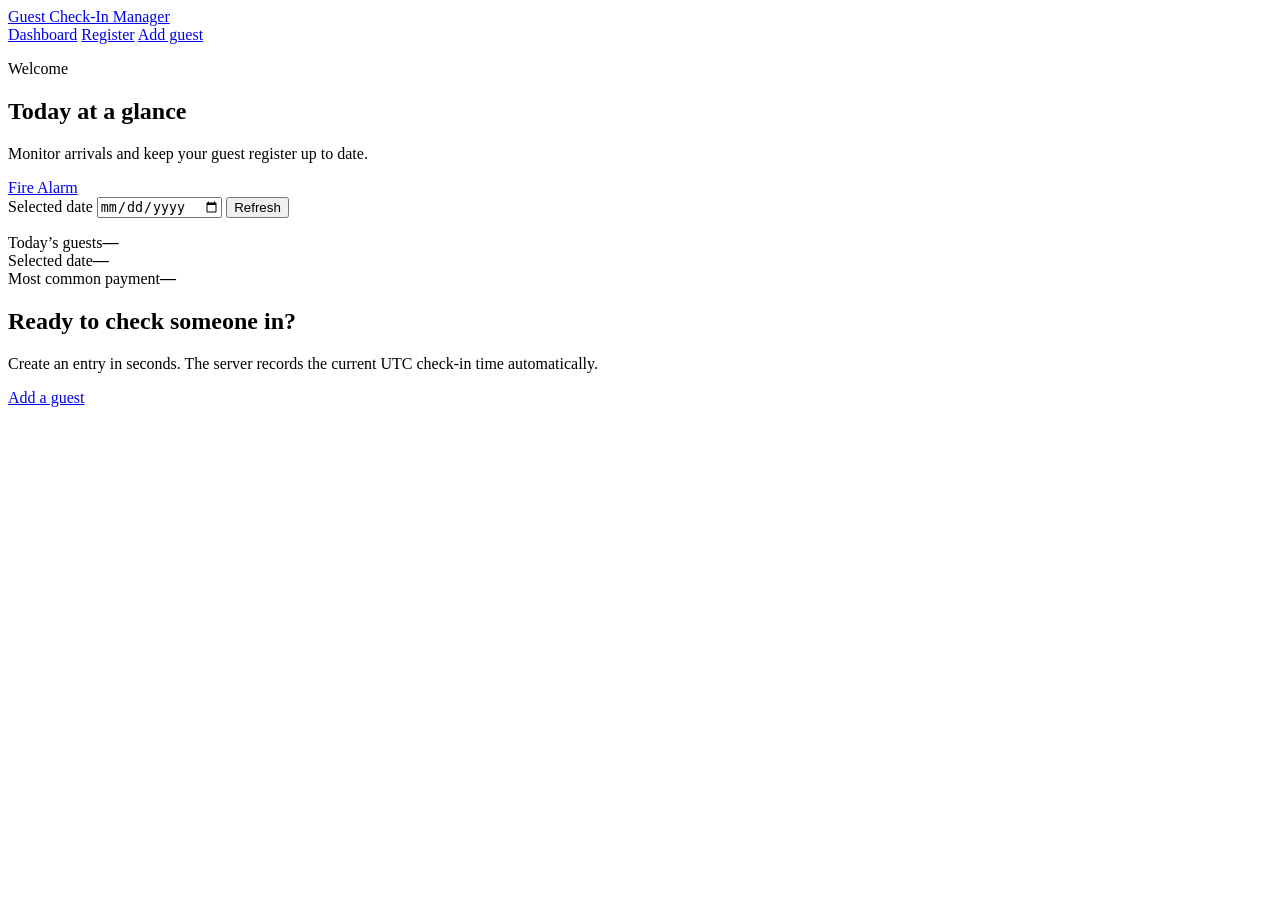
==== frontend/index.html @ 15cc5cbf "mvp created" ====
<!doctype html>
<html lang="en-GB">
  <head>
    <meta charset="utf-8" />
    <meta name="viewport" content="width=device-width, initial-scale=1" />
    <title>Guest Check-In Manager</title>
    <link rel="stylesheet" href="/css/styles.css" />
  </head>
  <body>
    <script>
      window.APP_CONFIG = { API_BASE_URL: "http://localhost:8000" };
    </script>
    <header class="site-header">
      <a class="brand" href="/index.html">Guest Check-In Manager</a>
      <nav aria-label="Main navigation">
        <a href="/index.html">Dashboard</a>
        <a href="/pages/register.html">Register</a>
        <a class="button button-small" href="/pages/new-entry.html"
          >Add guest</a
        >
      </nav>
    </header>
    <main class="container">
      <section class="hero dashboard-hero">
        <p class="eyebrow">Welcome</p>
        <h1>Today at a glance</h1>
        <p class="muted">
          Monitor arrivals and keep your guest register up to date.
        </p>
        <a class="button button-alarm" href="/pages/fire-alarm.html">Fire Alarm</a>
      </section>
      <section class="toolbar" aria-label="Dashboard filters">
        <label for="dashboard-date">Selected date</label>
        <input id="dashboard-date" type="date" />
        <button id="refresh-dashboard" class="button button-secondary">
          Refresh
        </button>
      </section>
      <p id="page-message" class="message" role="status"></p>
      <section class="stats-grid" aria-label="Dashboard statistics">
        <article class="stat-card">
          <span class="stat-label">Today’s guests</span
          ><strong id="today-count">—</strong>
        </article>
        <article class="stat-card">
          <span class="stat-label">Selected date</span
          ><strong id="selected-count">—</strong>
        </article>
        <article class="stat-card">
          <span class="stat-label">Most common payment</span
          ><strong id="common-payment">—</strong>
        </article>
      </section>
      <section class="card callout">
        <h2>Ready to check someone in?</h2>
        <p class="muted">
          Create an entry in seconds. The server records the current UTC
          check-in time automatically.
        </p>
        <a class="button" href="/pages/new-entry.html">Add a guest</a>
      </section>
    </main>
    <script src="/js/app.js"></script>
    <script src="/js/dashboard.js"></script>
  </body>
</html>
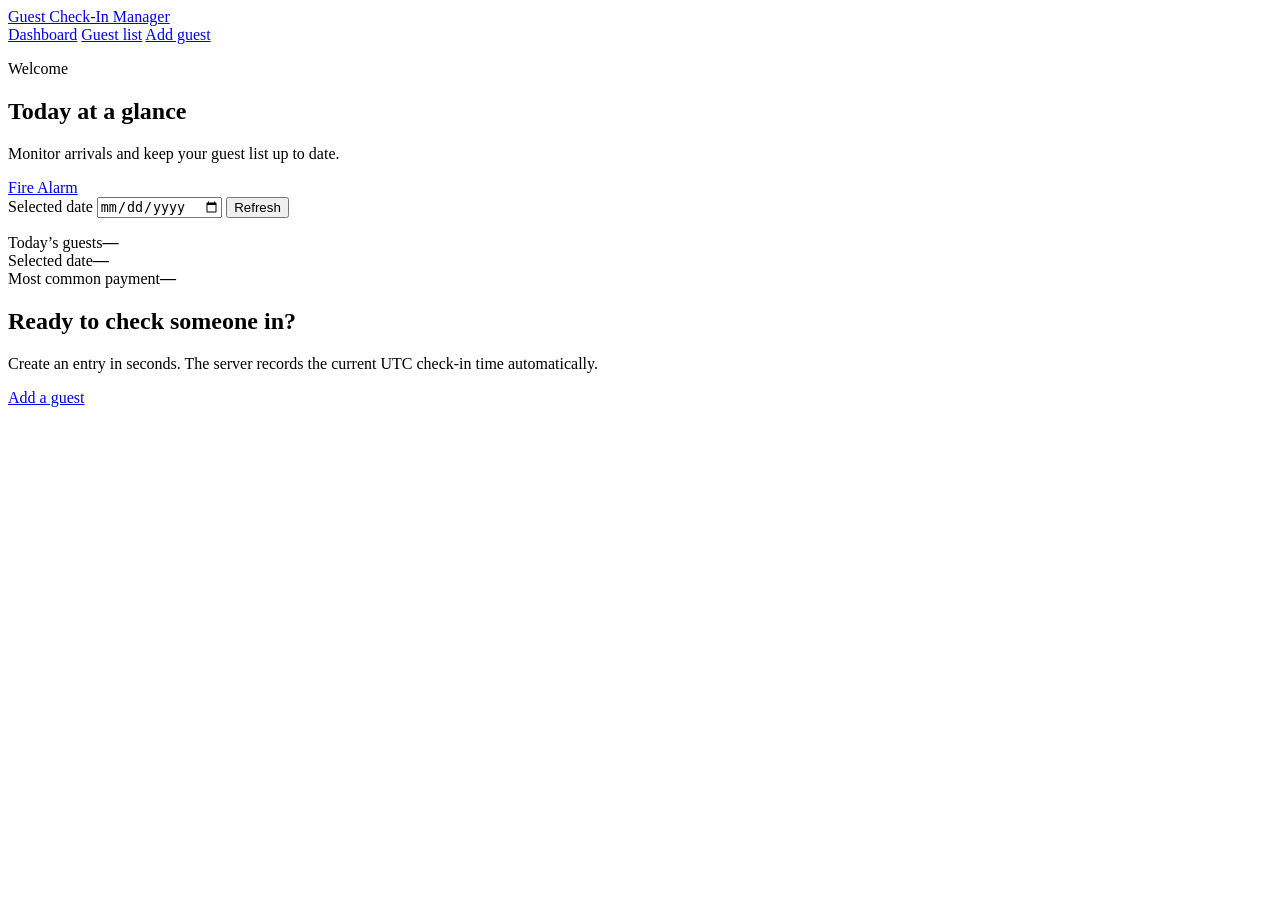
==== commit 03713318: "renamed Register to Guestlist and removed flash" ====
--- a/frontend/index.html
+++ b/frontend/index.html
@@ -1,5 +1,5 @@
 <!doctype html>
-<html lang="en-GB">
+<html lang="en-GB" class="auth-pending">
   <head>
     <meta charset="utf-8" />
     <meta name="viewport" content="width=device-width, initial-scale=1" />
@@ -8,13 +8,13 @@
   </head>
   <body>
     <script>
-      window.APP_CONFIG = { API_BASE_URL: "http://localhost:8000" };
+      window.APP_CONFIG = { API_BASE_URL: "" };
     </script>
     <header class="site-header">
       <a class="brand" href="/index.html">Guest Check-In Manager</a>
       <nav aria-label="Main navigation">
         <a href="/index.html">Dashboard</a>
-        <a href="/pages/register.html">Register</a>
+        <a href="/pages/register.html">Guest list</a>
         <a class="button button-small" href="/pages/new-entry.html"
           >Add guest</a
         >
@@ -25,9 +25,11 @@
         <p class="eyebrow">Welcome</p>
         <h1>Today at a glance</h1>
         <p class="muted">
-          Monitor arrivals and keep your guest register up to date.
+          Monitor arrivals and keep your guest list up to date.
         </p>
-        <a class="button button-alarm" href="/pages/fire-alarm.html">Fire Alarm</a>
+        <a class="button button-alarm" href="/pages/fire-alarm.html"
+          >Fire Alarm</a
+        >
       </section>
       <section class="toolbar" aria-label="Dashboard filters">
         <label for="dashboard-date">Selected date</label>
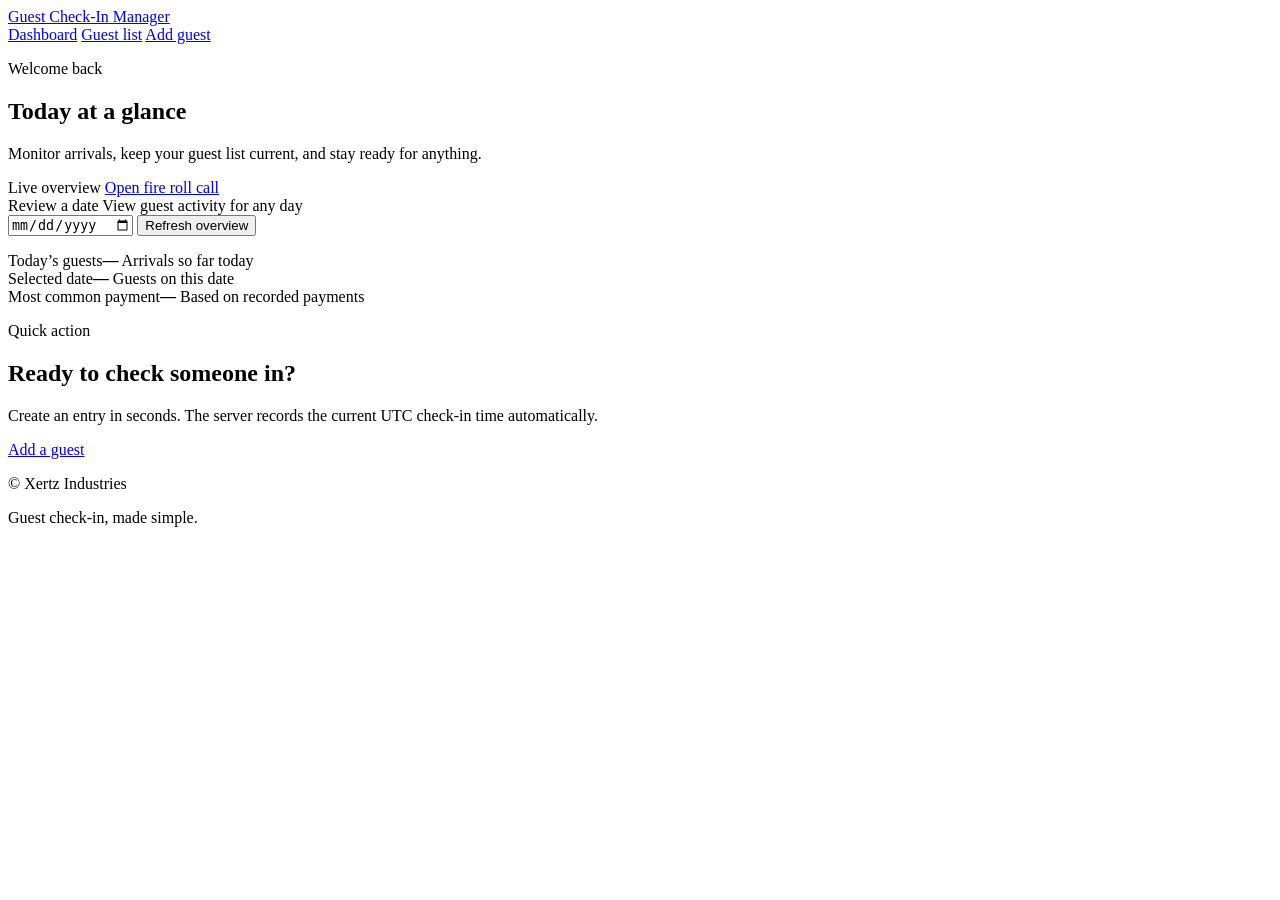
==== commit 3d66b6ff: "improve UI and add footer" ====
--- a/frontend/index.html
+++ b/frontend/index.html
@@ -21,21 +21,30 @@
       </nav>
     </header>
     <main class="container">
-      <section class="hero dashboard-hero">
-        <p class="eyebrow">Welcome</p>
-        <h1>Today at a glance</h1>
-        <p class="muted">
-          Monitor arrivals and keep your guest list up to date.
-        </p>
-        <a class="button button-alarm" href="/pages/fire-alarm.html"
-          >Fire Alarm</a
-        >
+      <section class="dashboard-hero">
+        <div class="hero-copy">
+          <p class="eyebrow">Welcome back</p>
+          <h1>Today at a glance</h1>
+          <p class="muted">
+            Monitor arrivals, keep your guest list current, and stay ready for
+            anything.
+          </p>
+        </div>
+        <div class="hero-actions">
+          <span class="status-badge"><span aria-hidden="true"></span>Live overview</span>
+          <a class="button button-alarm" href="/pages/fire-alarm.html"
+            >Open fire roll call</a
+          >
+        </div>
       </section>
-      <section class="toolbar" aria-label="Dashboard filters">
-        <label for="dashboard-date">Selected date</label>
+      <section class="toolbar dashboard-toolbar" aria-label="Dashboard filters">
+        <div class="toolbar-field">
+          <label for="dashboard-date">Review a date</label>
+          <span class="toolbar-hint">View guest activity for any day</span>
+        </div>
         <input id="dashboard-date" type="date" />
         <button id="refresh-dashboard" class="button button-secondary">
-          Refresh
+          Refresh overview
         </button>
       </section>
       <p id="page-message" class="message" role="status"></p>
@@ -43,25 +52,37 @@
         <article class="stat-card">
           <span class="stat-label">Today’s guests</span
           ><strong id="today-count">—</strong>
+          <span class="stat-detail">Arrivals so far today</span>
         </article>
         <article class="stat-card">
           <span class="stat-label">Selected date</span
           ><strong id="selected-count">—</strong>
+          <span class="stat-detail">Guests on this date</span>
         </article>
         <article class="stat-card">
           <span class="stat-label">Most common payment</span
           ><strong id="common-payment">—</strong>
+          <span class="stat-detail">Based on recorded payments</span>
         </article>
       </section>
       <section class="card callout">
-        <h2>Ready to check someone in?</h2>
-        <p class="muted">
-          Create an entry in seconds. The server records the current UTC
-          check-in time automatically.
-        </p>
+        <div>
+          <p class="eyebrow">Quick action</p>
+          <h2>Ready to check someone in?</h2>
+          <p class="muted">
+            Create an entry in seconds. The server records the current UTC
+            check-in time automatically.
+          </p>
+        </div>
         <a class="button" href="/pages/new-entry.html">Add a guest</a>
       </section>
     </main>
+    <footer class="site-footer">
+      <div class="site-footer-inner">
+        <p>&copy; Xertz Industries <span id="footer-year"></span></p>
+        <p class="site-footer-tagline">Guest check-in, made simple.</p>
+      </div>
+    </footer>
     <script src="/js/app.js"></script>
     <script src="/js/dashboard.js"></script>
   </body>
